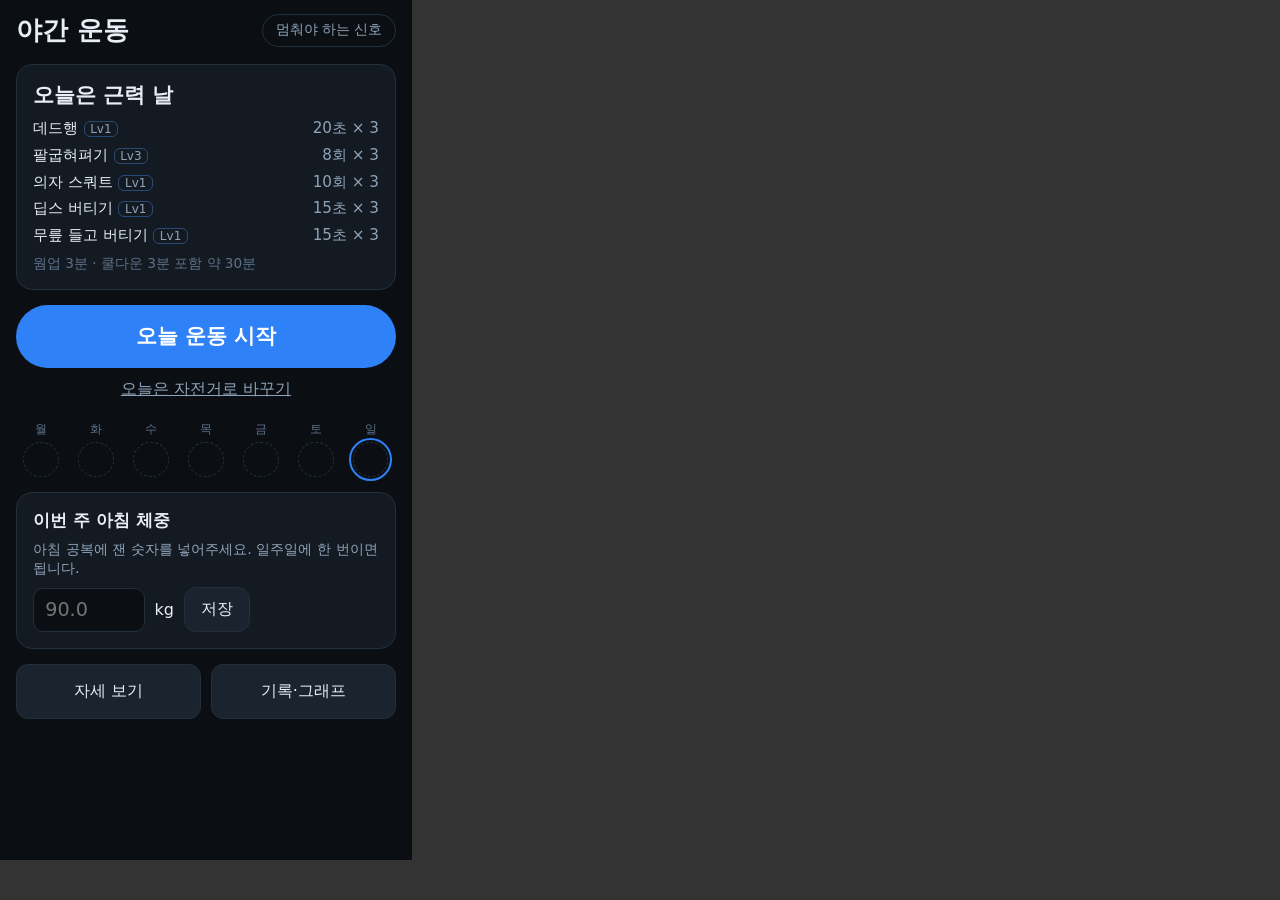
==== tools/appshot.html @ e6a7dd4f "feat: v2 화면 — 주간 루틴, 컨디션 체크, 비프음 시작, 3D 휴식 화면, 레벨업, 자세 보기, 기록·그래프 - 홈: 오늘 할 운동(근력/자전거), 최근 7일, 주 1회 " ====
<!doctype html>
<meta charset="utf-8">
<title>앱 화면 검수</title>
<style>body{margin:0;background:#333}iframe{border:0;display:block}</style>
<iframe id="f"></iframe>
<script>
  // 사용법: appshot.html?scene=rest&w=412&h=860  (헤드리스 크롬 스크린샷용)
  const q = new URLSearchParams(location.search), scene = q.get('scene') || 'home';
  const f = document.getElementById('f');
  f.width = q.get('w') || 412; f.height = q.get('h') || 860;
  const wait = (ms) => new Promise((r) => setTimeout(r, ms));
  f.src = '../index.html?speed=' + (q.get('speed') || 1);
  f.onload = async () => {
    const d = f.contentDocument, $ = (id) => d.getElementById(id), w = f.contentWindow;
    await wait(300);
    if (scene === 'home') return;
    if (scene === 'posture') { $('toPosture').click(); await wait(2500); return; }
    if (scene === 'records') { $('toRecords').click(); return; }
    if (scene === 'bike' && $('btnSwap').textContent.includes('자전거')) $('btnSwap').click();
    $('btnStart').click();
    if (scene === 'cond') return;
    d.querySelector('#condBody [data-c="good"]').click();
    const until = { warm: '어깨', rest: '휴식', work: '데드행 · 2세트', bike: '목표 구간', end: null }[scene];
    for (let i = 0; i < 4000; i++) {
      if (scene === 'end' ? d.getElementById('screen-end').classList.contains('is-active') : $('wTitle').textContent.includes(until)) break;
      await wait(25);
    }
    const t = w.performance.now();
    w.performance.now = () => t; // 그 순간에서 타이머를 멈춰 둔다 (3D 애니메이션은 계속)
  };
</script>
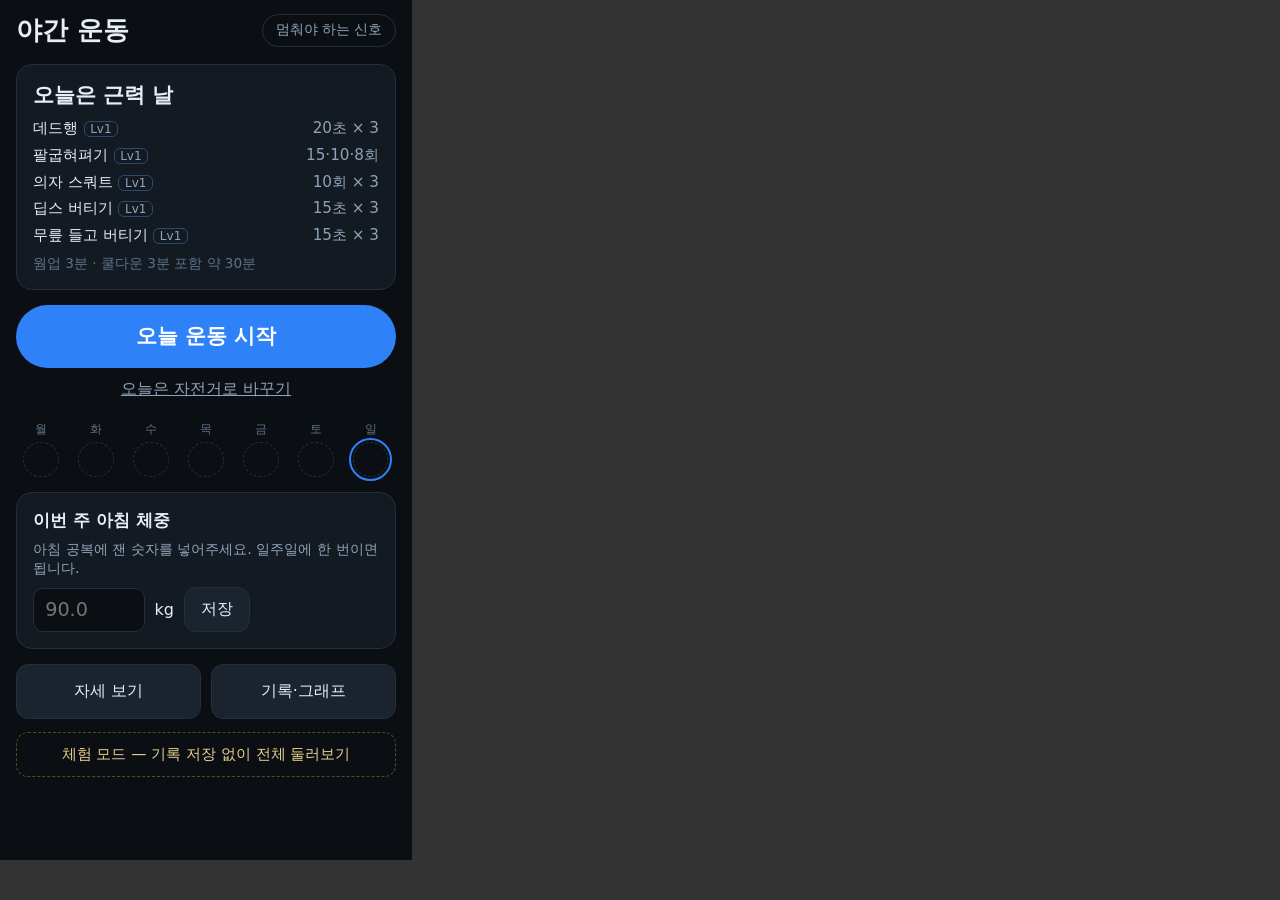
==== commit abf16b05: "feat: 근력 날 자전거 → 제자리 걷기, 운동 중 작은 3D + 자세 포인트 계속, 팔굽혀펴기 세트별 횟수 - 근력 날 웜업의 "자전거 가볍게"를 "제자리 걷기"(새 3D 동작" ====
--- a/tools/appshot.html
+++ b/tools/appshot.html
@@ -20,7 +20,7 @@
     $('btnStart').click();
     if (scene === 'cond') return;
     d.querySelector('#condBody [data-c="good"]').click();
-    const until = { warm: '어깨', rest: '휴식', work: '데드행 · 2세트', bike: '목표 구간', end: null }[scene];
+    const until = { warm: '어깨', march: '제자리', rest: '휴식', work: '데드행 · 2세트', push: '팔굽혀펴기 · 1세트', bike: '목표 구간', end: null }[scene];
     for (let i = 0; i < 4000; i++) {
       if (scene === 'end' ? d.getElementById('screen-end').classList.contains('is-active') : $('wTitle').textContent.includes(until)) break;
       await wait(25);
